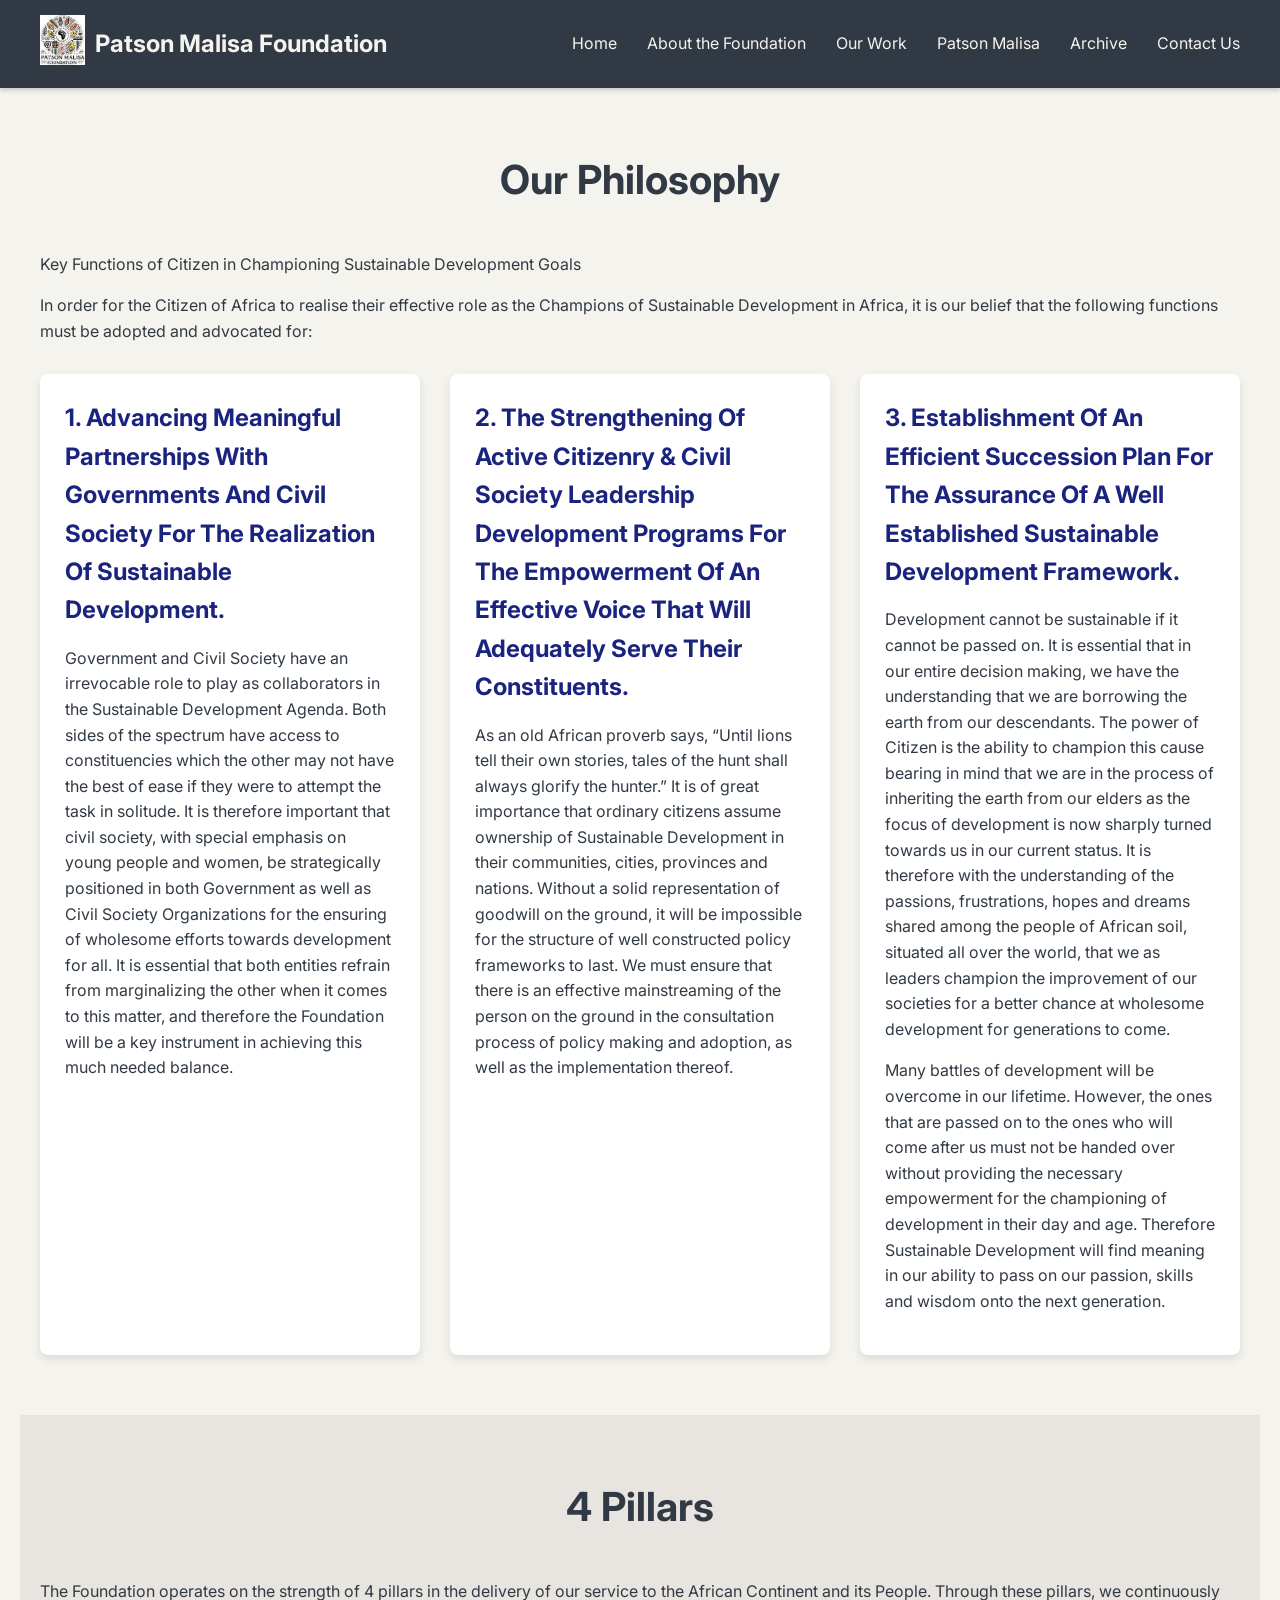
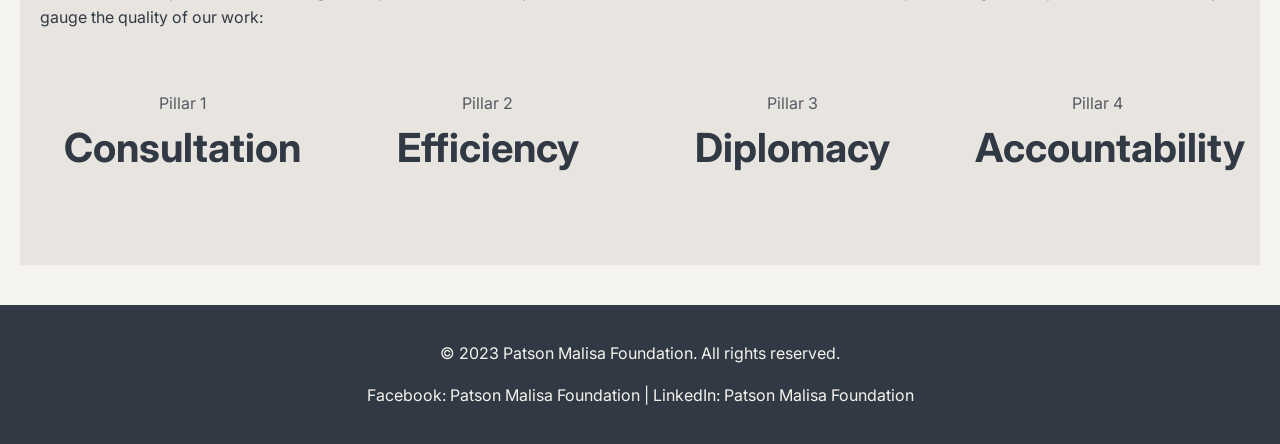
==== about-the-foundation.html @ ebae4bf5 "Add files via upload" ====
<!DOCTYPE html>
<html lang="en">
<head>
    <meta charset="UTF-8">
    <meta name="viewport" content="width=device-width, initial-scale=1.0">
    <title>About the Foundation - Patson Malisa Foundation</title>
    <link rel="stylesheet" href="style.css">
    <link href="https://fonts.googleapis.com/css2?family=Inter:wght@300;400;700&display=swap" rel="stylesheet">
</head>
<body>
    <nav>
        <div class="navbar-container">
            <div class="logo-container">
                <a href="index.html">
                    <img src="20241104_100934.jpg" alt="Patson Malisa Foundation Logo">
                </a>
                <a href="index.html" class="foundation-name">Patson Malisa Foundation</a>
            </div>
            <ul class="nav-links">
                <li><a href="index.html">Home</a></li>
                <li><a href="about-the-foundation.html">About the Foundation</a></li>
                <li><a href="our-work.html">Our Work</a></li>
                <li><a href="patson-malisa-profile.html">Patson Malisa</a></li>
                <li><a href="archive.html">Archive</a></li>
                <li><a href="contact.html">Contact Us</a></li>
            </ul>
        </div>
    </nav>

    <main>
        <section id="philosophy" class="section">
            <h2 class="section-title">Our Philosophy</h2>
            <p>Key Functions of Citizen in Championing Sustainable Development Goals</p>
            <p>In order for the Citizen of Africa to realise their effective role as the Champions of Sustainable Development in Africa, it is our belief that the following functions must be adopted and advocated for:</p>

            <div class="card-grid">
                <div class="card">
                    <h3>1. Advancing meaningful partnerships with Governments and Civil Society for the realization of sustainable development.</h3>
                    <p>Government and Civil Society have an irrevocable role to play as collaborators in the Sustainable Development Agenda. Both sides of the spectrum have access to constituencies which the other may not have the best of ease if they were to attempt the task in solitude. It is therefore important that civil society, with special emphasis on young people and women, be strategically positioned in both Government as well as Civil Society Organizations for the ensuring of wholesome efforts towards development for all. It is essential that both entities refrain from marginalizing the other when it comes to this matter, and therefore the Foundation will be a key instrument in achieving this much needed balance.</p>
                </div>
                <div class="card">
                    <h3>2. The strengthening of Active Citizenry & Civil Society leadership development programs for the empowerment of an effective voice that will adequately serve their constituents.</h3>
                    <p>As an old African proverb says, “Until lions tell their own stories, tales of the hunt shall always glorify the hunter.” It is of great importance that ordinary citizens assume ownership of Sustainable Development in their communities, cities, provinces and nations. Without a solid representation of goodwill on the ground, it will be impossible for the structure of well constructed policy frameworks to last. We must ensure that there is an effective mainstreaming of the person on the ground in the consultation process of policy making and adoption, as well as the implementation thereof.</p>
                </div>
                <div class="card">
                    <h3>3. Establishment of an efficient succession plan for the assurance of a well established Sustainable Development Framework.</h3>
                    <p>Development cannot be sustainable if it cannot be passed on. It is essential that in our entire decision making, we have the understanding that we are borrowing the earth from our descendants. The power of Citizen is the ability to champion this cause bearing in mind that we are in the process of inheriting the earth from our elders as the focus of development is now sharply turned towards us in our current status. It is therefore with the understanding of the passions, frustrations, hopes and dreams shared among the people of African soil, situated all over the world, that we as leaders champion the improvement of our societies for a better chance at wholesome development for generations to come.</p>
                    <p>Many battles of development will be overcome in our lifetime. However, the ones that are passed on to the ones who will come after us must not be handed over without providing the necessary empowerment for the championing of development in their day and age. Therefore Sustainable Development will find meaning in our ability to pass on our passion, skills and wisdom onto the next generation.</p>
                </div>
            </div>
        </section>

        <section id="pillars" class="section">
            <h2 class="section-title">4 Pillars</h2>
            <p>The Foundation operates on the strength of 4 pillars in the delivery of our service to the African Continent and its People. Through these pillars, we continuously gauge the quality of our work:</p>

            <div class="data-grid">
                <div class="data-item">
                    <div class="label">Pillar 1</div>
                    <div class="number">Consultation</div>
                </div>
                <div class="data-item">
                    <div class="label">Pillar 2</div>
                    <div class="number">Efficiency</div>
                </div>
                <div class="data-item">
                    <div class="label">Pillar 3</div>
                    <div class="number">Diplomacy</div>
                </div>
                <div class="data-item">
                    <div class="label">Pillar 4</div>
                    <div class="number">Accountability</div>
                </div>
            </div>
        </section>
    </main>

    <footer>
        <p>&copy; 2023 Patson Malisa Foundation. All rights reserved.</p>
        <p>Facebook: Patson Malisa Foundation | LinkedIn: Patson Malisa Foundation</p>
    </footer>

    <script src="script.js"></script>
</body>
</html>
---- style.css ----
:root {
    --primary-text-color: #313A44; /* Weathered Slate */
    --background-color: #F5F3ED; /* Parchment */
    --accent-color: #E0A800; /* Muted Orange/Gold for CTAs */
    --deep-blue: #1A237E; /* Example Deep Blue/Navy */
    --secondary-background-color: #E8E4DF; /* Slightly darker parchment for zebra striping */
    --logo-color-primary: #313A44; /* Assuming logo has dark elements */
    --logo-color-secondary: #E0A800; /* Assuming logo has accent elements */
}

body {
    font-family: 'Inter', sans-serif;
    margin: 0;
    padding: 0;
    box-sizing: border-box;
    background-color: var(--background-color);
    color: var(--primary-text-color);
    line-height: 1.6;
}

/* Navigation Bar */
nav {
    background-color: var(--primary-text-color);
    padding: 15px 0;
    position: sticky;
    top: 0;
    z-index: 1000;
    box-shadow: 0 2px 5px rgba(0,0,0,0.2);
}

.navbar-container {
    max-width: 1200px;
    margin: 0 auto;
    display: flex;
    justify-content: space-between;
    align-items: center;
    padding: 0 20px;
}

.logo-container {
    display: flex;
    align-items: center;
}

.logo-container img {
    height: 50px; /* Adjust logo size as needed */
    margin-right: 10px;
}

.logo-container .foundation-name {
    color: var(--background-color);
    font-size: 1.5em;
    font-weight: 700;
    text-decoration: none;
}

.nav-links {
    list-style: none;
    margin: 0;
    padding: 0;
    display: flex;
}

.nav-links li {
    margin-left: 30px;
}

.nav-links a {
    color: var(--background-color);
    text-decoration: none;
    font-weight: 400;
    transition: color 0.3s ease;
}

.nav-links a:hover {
    color: var(--accent-color);
}

/* Hero Section */
.hero {
    width: 100%;
    height: 60vh; /* Full-width header, adjust height as needed */
    background: url('20241104_100934.jpg') no-repeat center center/cover; /* Using the provided logo image as hero background for now, will replace with a proper hero image later */
    display: flex;
    align-items: center;
    justify-content: center;
    text-align: center;
    color: white; /* Text color over hero image */
    position: relative;
}

.hero::before {
    content: '';
    position: absolute;
    top: 0;
    left: 0;
    right: 0;
    bottom: 0;
    background: rgba(0, 0, 0, 0.5); /* Overlay for readability */
}

.hero-content {
    position: relative;
    z-index: 1;
    max-width: 800px;
    padding: 20px;
}

.hero-content h1 {
    font-size: 3em;
    font-weight: 700;
    margin-bottom: 15px;
    text-transform: capitalize; /* Sentence case */
    color: white; /* Ensure hero text is white */
}

.hero-content p {
    font-size: 1.2em;
    margin-bottom: 30px;
    color: white; /* Ensure hero text is white */
}

.cta-button {
    background-color: var(--accent-color);
    color: white;
    padding: 12px 25px;
    border: none;
    border-radius: 5px;
    font-size: 1em;
    cursor: pointer;
    transition: background-color 0.3s ease;
}

.cta-button:hover {
    background-color: #c09000; /* Slightly darker accent on hover */
}

/* General Typography */
h1, h2, h3, h4, h5, h6 {
    font-weight: 700;
    color: var(--primary-text-color);
    text-transform: capitalize; /* Sentence case for headers */
    margin-top: 0;
    margin-bottom: 15px;
}

p {
    margin-bottom: 1em;
}

/* Section Styling (Zebra Striping) */
.section {
    padding: 60px 20px;
    max-width: 1200px;
    margin: 0 auto;
}

.section:nth-of-type(even) {
    background-color: var(--secondary-background-color);
}

.section-title {
    text-align: center;
    font-size: 2.5em;
    margin-bottom: 40px;
}

/* Card-Based Design */
.card-grid {
    display: grid;
    grid-template-columns: repeat(auto-fit, minmax(300px, 1fr));
    gap: 30px;
    margin-top: 30px;
}

.card {
    background-color: white;
    padding: 25px;
    border-radius: 8px;
    box-shadow: 0 4px 10px rgba(0,0,0,0.1);
    transition: transform 0.3s ease;
}

.card:hover {
    transform: translateY(-5px);
}

.card h3 {
    color: var(--deep-blue);
    font-size: 1.5em;
    margin-bottom: 15px;
}

/* Data Grid */
.data-grid {
    display: grid;
    grid-template-columns: repeat(auto-fit, minmax(200px, 1fr));
    gap: 20px;
    margin-top: 40px;
    text-align: center;
}

.data-item {
    background-color: transparent;
    color: var(--primary-text-color);
    padding: 20px;
    border-radius: 8px;
}

.data-item .number {
    font-size: 2.5em;
    font-weight: 700;
    margin-bottom: 5px;
}

.data-item .label {
    font-size: 1em;
    opacity: 0.8;
}

/* Profile Picture */
.profile-picture {
    width: 200px;
    height: 200px;
    border-radius: 50%;
    object-fit: cover;
    margin: 0 auto 30px auto;
    display: block;
    border: 5px solid var(--accent-color);
    box-shadow: 0 0 15px rgba(0,0,0,0.2);
}

/* Carousel Styles */
.carousel-container {
    position: relative;
    max-width: 800px;
    margin: 40px auto;
    overflow: hidden;
    border-radius: 8px;
    box-shadow: 0 4px 10px rgba(0,0,0,0.1);
    background-color: #000; /* Added for visual contrast when object-fit: contain leaves empty space */
}

.carousel-slide {
    display: flex;
    transition: transform 0.5s ease-in-out;
}

.carousel-slide img {
    width: 100%;
    display: block;
    flex-shrink: 0;
    height: 450px; /* Fixed height for consistency */
    object-fit: contain; /* Changed from cover to contain */
}

.carousel-prev, .carousel-next {
    position: absolute;
    top: 50%;
    transform: translateY(-50%);
    background-color: rgba(0, 0, 0, 0.5);
    color: white;
    border: none;
    padding: 10px 15px;
    cursor: pointer;
    font-size: 1.5em;
    z-index: 10;
    border-radius: 5px;
}

.carousel-prev {
    left: 10px;
}

.carousel-next {
    right: 10px;
}

/* Video Grid Styles */
.video-grid {
    display: grid;
    grid-template-columns: repeat(auto-fit, minmax(300px, 1fr));
    gap: 30px;
    margin-top: 40px;
}

.video-item {
    text-align: center;
}

.video-item h4 {
    font-size: 1.2em;
    margin-bottom: 15px;
    color: var(--primary-text-color);
}

.video-item iframe {
    width: 100%;
    height: 200px; /* Adjust as needed */
    border-radius: 8px;
}


/* Mobile-First Adaptability */
@media (max-width: 768px) {
    .hero {
        height: 50vh;
    }

    .hero-content h1 {
        font-size: 2.2em;
    }

    .hero-content p {
        font-size: 1em;
    }

    .navbar-container {
        flex-direction: column;
        align-items: flex-start;
    }

    .nav-links {
        flex-direction: column;
        width: 100%;
        margin-top: 15px;
    }

    .nav-links li {
        margin: 5px 0;
    }

    .section {
        padding: 40px 15px;
    }

    .section-title {
        font-size: 2em;
    }

    .carousel-slide img {
        height: 250px; /* Adjust for smaller screens */
    }

    .video-item iframe {
        height: 180px;
    }
}

footer {
    background-color: var(--primary-text-color);
    color: var(--background-color);
    text-align: center;
    padding: 20px;
    margin-top: 40px;
}
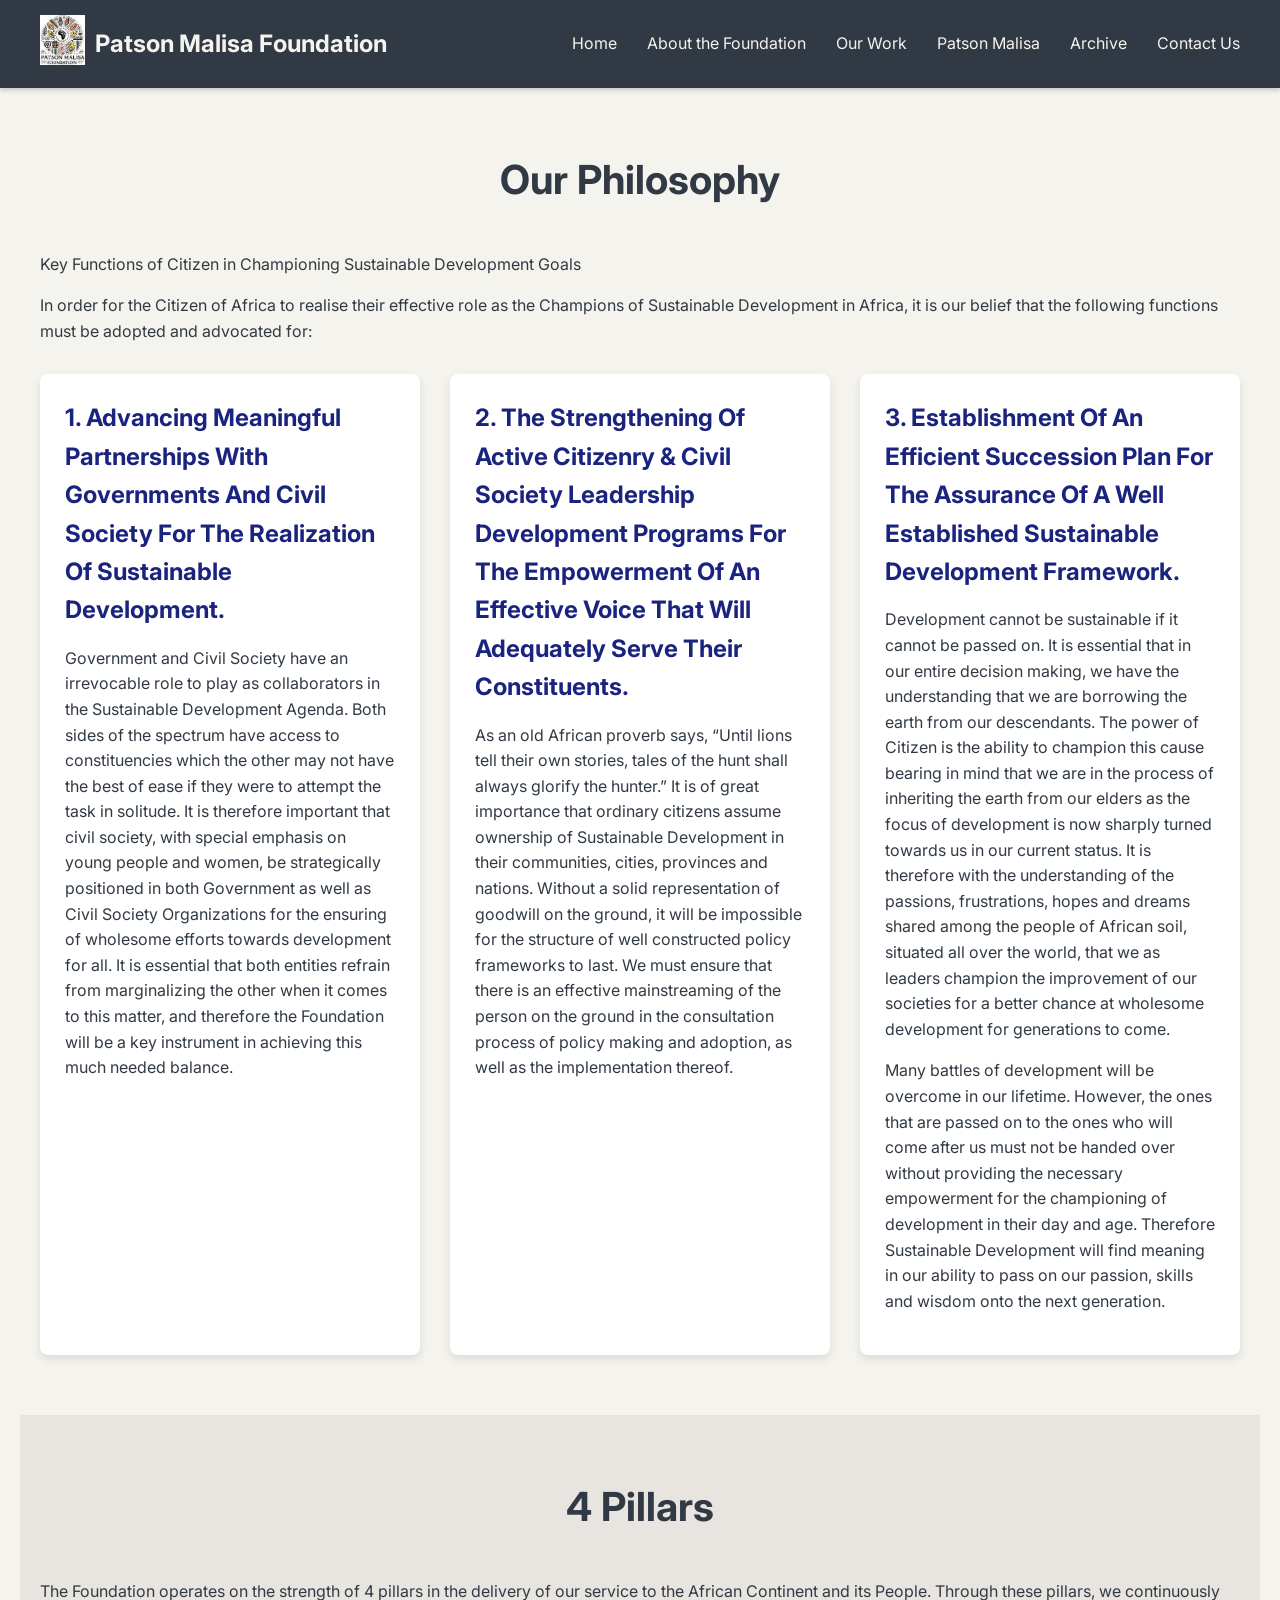
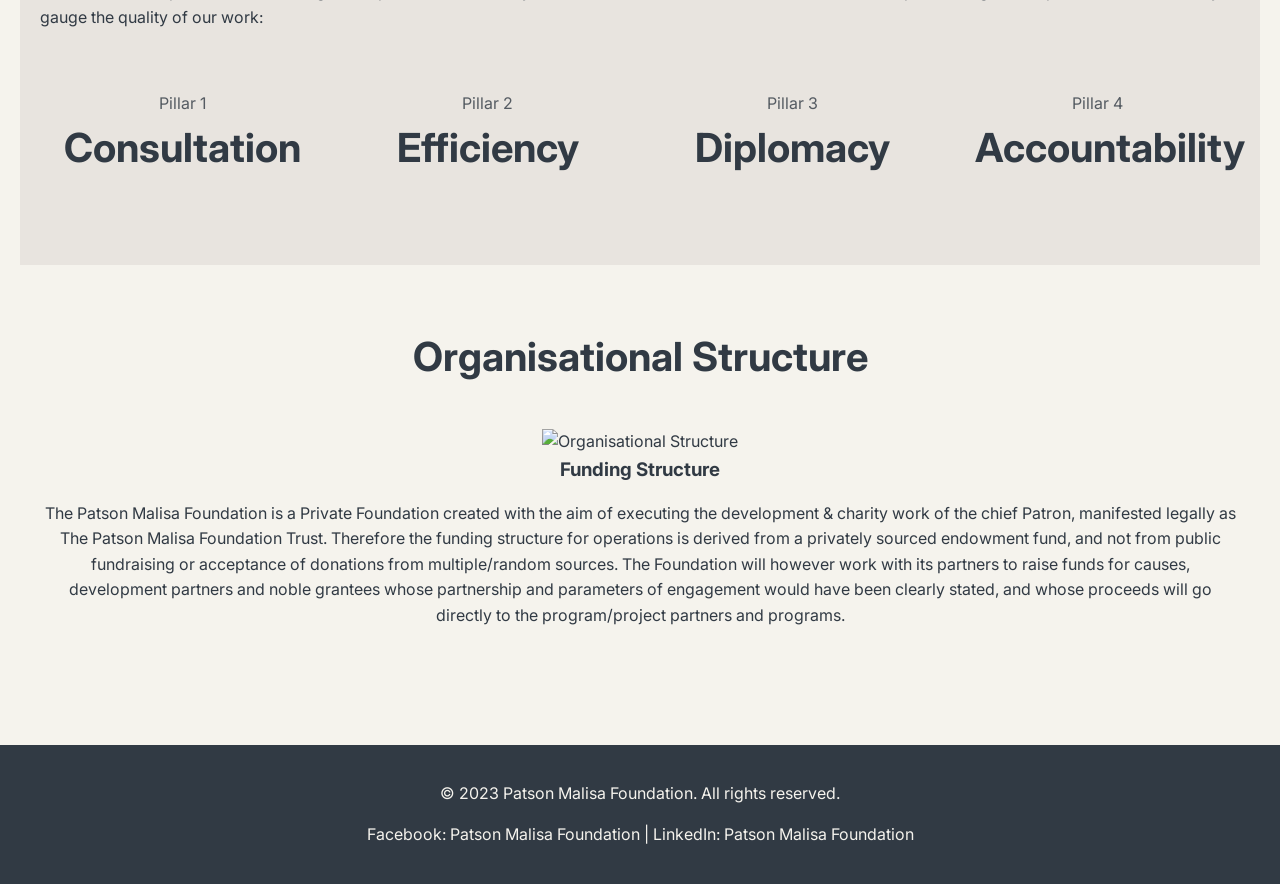
==== commit 52ed4697: "Add files via upload" ====
--- a/about-the-foundation.html
+++ b/about-the-foundation.html
@@ -73,6 +73,13 @@
                 </div>
             </div>
         </section>
+
+        <section id="org-structure" class="section center-content">
+            <h2 class="section-title">Organisational Structure</h2>
+            <img src="img.png" alt="Organisational Structure">
+            <h3>Funding Structure</h3>
+            <p>The Patson Malisa Foundation is a Private Foundation created with the aim of executing the development & charity work of the chief Patron, manifested legally as The Patson Malisa Foundation Trust. Therefore the funding structure for operations is derived from a privately sourced endowment fund, and not from public fundraising or acceptance of donations from multiple/random sources. The Foundation will however work with its partners to raise funds for causes, development partners and noble grantees whose partnership and parameters of engagement would have been clearly stated, and whose proceeds will go directly to the program/project partners and programs.</p>
+        </section>
     </main>
 
     <footer>
--- a/style.css
+++ b/style.css
@@ -163,6 +163,11 @@
     text-align: center;
     font-size: 2.5em;
     margin-bottom: 40px;
+}
+
+/* Center Content Class */
+.center-content {
+    text-align: center;
 }
 
 /* Card-Based Design */
@@ -247,11 +252,12 @@
 }
 
 .carousel-slide img {
+    min-width: 100%; /* Ensures each image takes up the full width of the container */
+    flex-shrink: 0; /* Prevents images from shrinking to fit the container */
     width: 100%;
     display: block;
-    flex-shrink: 0;
     height: 450px; /* Fixed height for consistency */
-    object-fit: contain; /* Changed from cover to contain */
+    object-fit: contain; /* Ensures the entire image is visible */
 }
 
 .carousel-prev, .carousel-next {
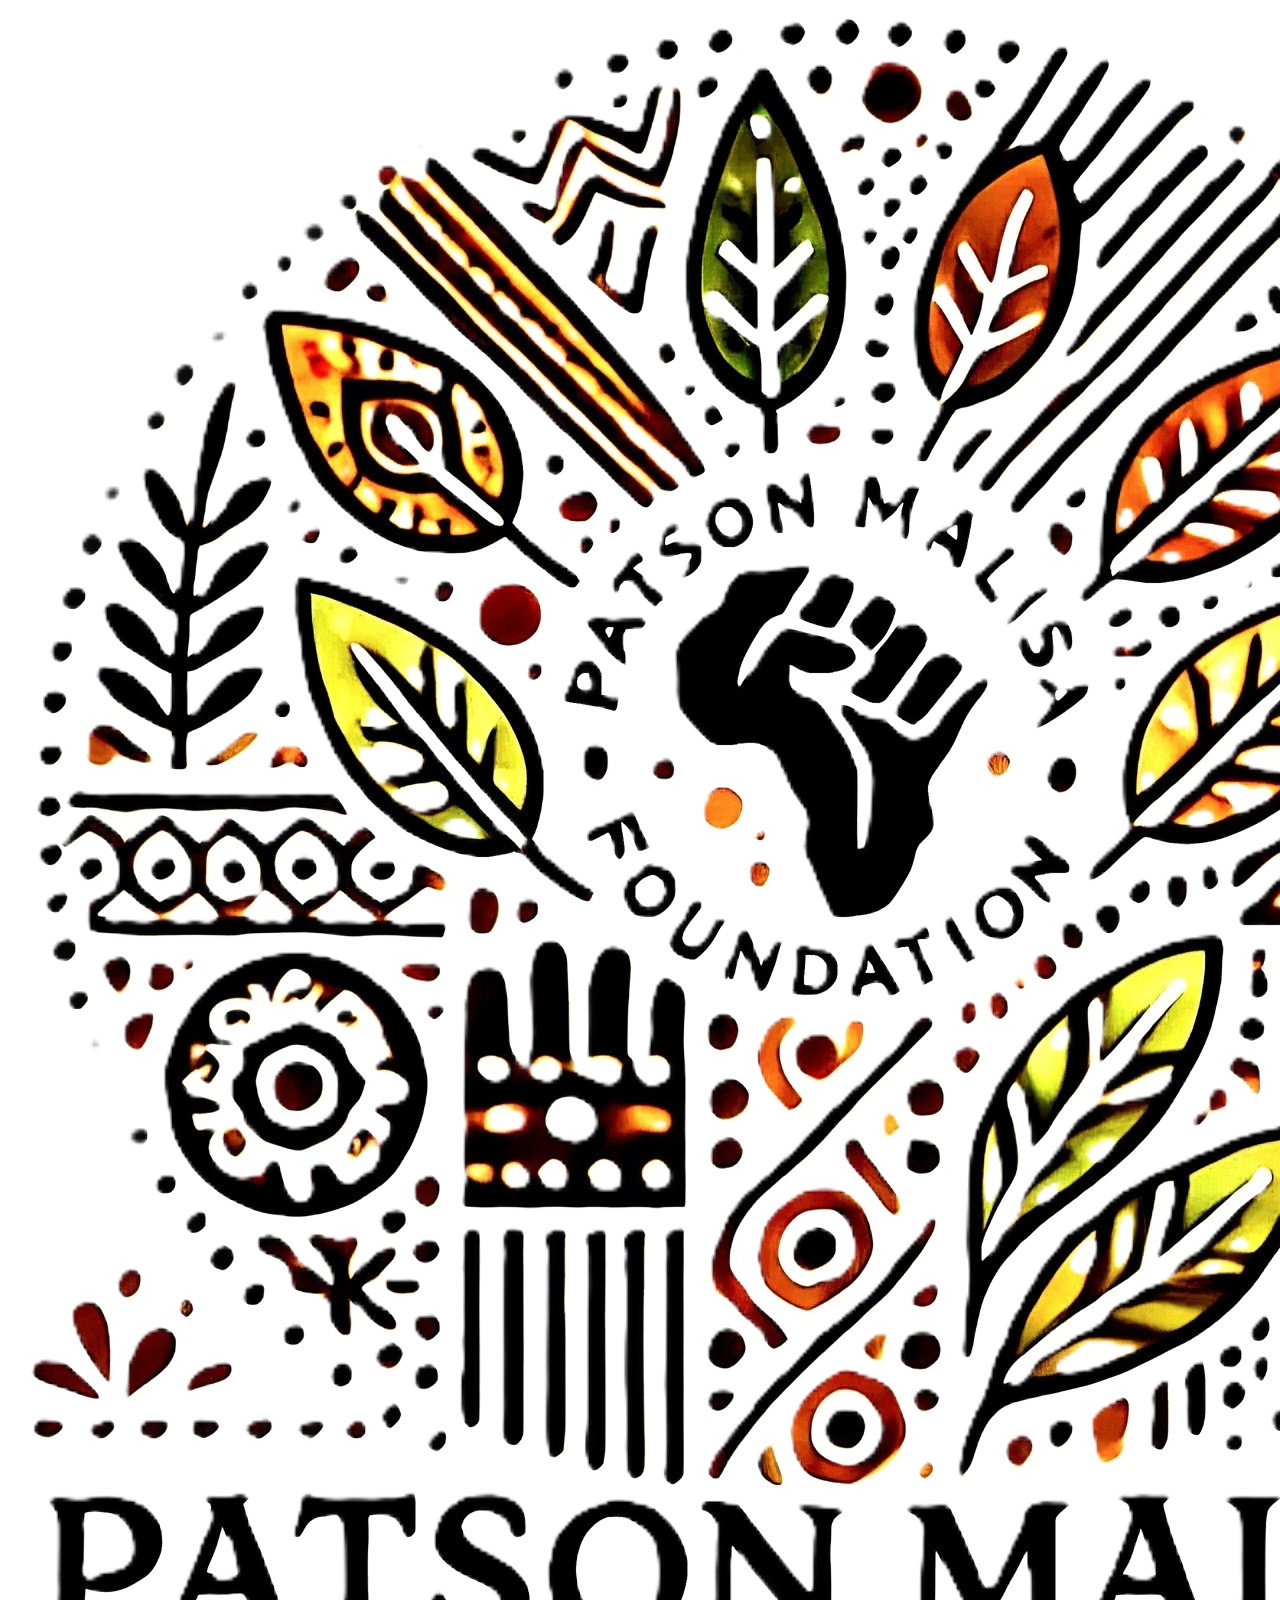
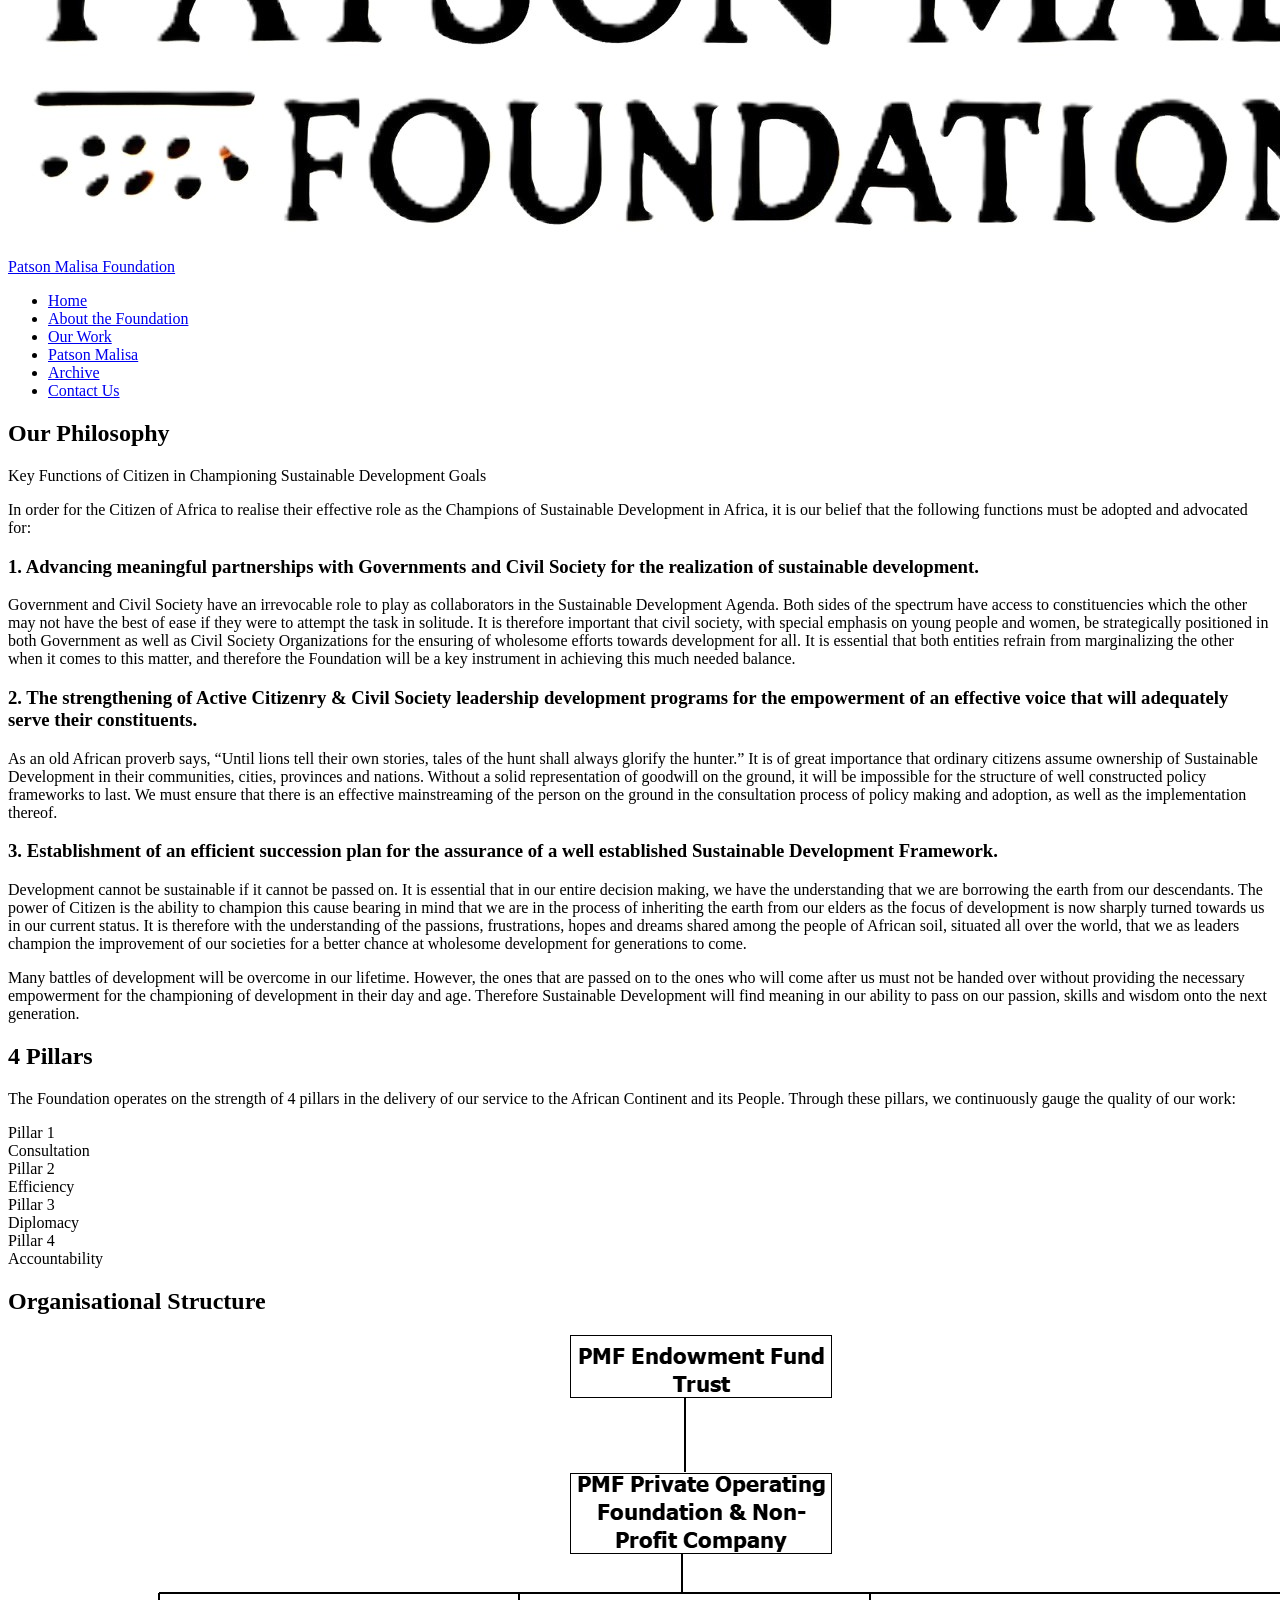
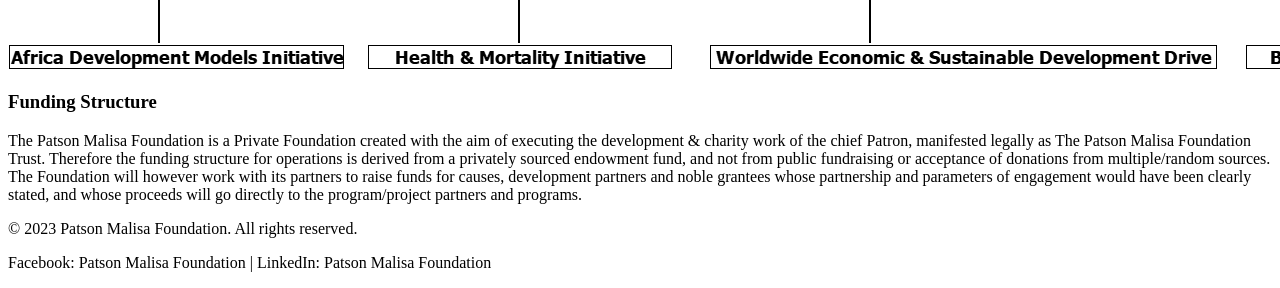
==== commit 6005cb46: "Add files via upload" ====
--- a/about-the-foundation.html
+++ b/about-the-foundation.html
@@ -76,7 +76,7 @@
 
         <section id="org-structure" class="section center-content">
             <h2 class="section-title">Organisational Structure</h2>
-            <img src="img.png" alt="Organisational Structure">
+            <img src="img.png" alt="Organisational Structure" class="centered-image">
             <h3>Funding Structure</h3>
             <p>The Patson Malisa Foundation is a Private Foundation created with the aim of executing the development & charity work of the chief Patron, manifested legally as The Patson Malisa Foundation Trust. Therefore the funding structure for operations is derived from a privately sourced endowment fund, and not from public fundraising or acceptance of donations from multiple/random sources. The Foundation will however work with its partners to raise funds for causes, development partners and noble grantees whose partnership and parameters of engagement would have been clearly stated, and whose proceeds will go directly to the program/project partners and programs.</p>
         </section>
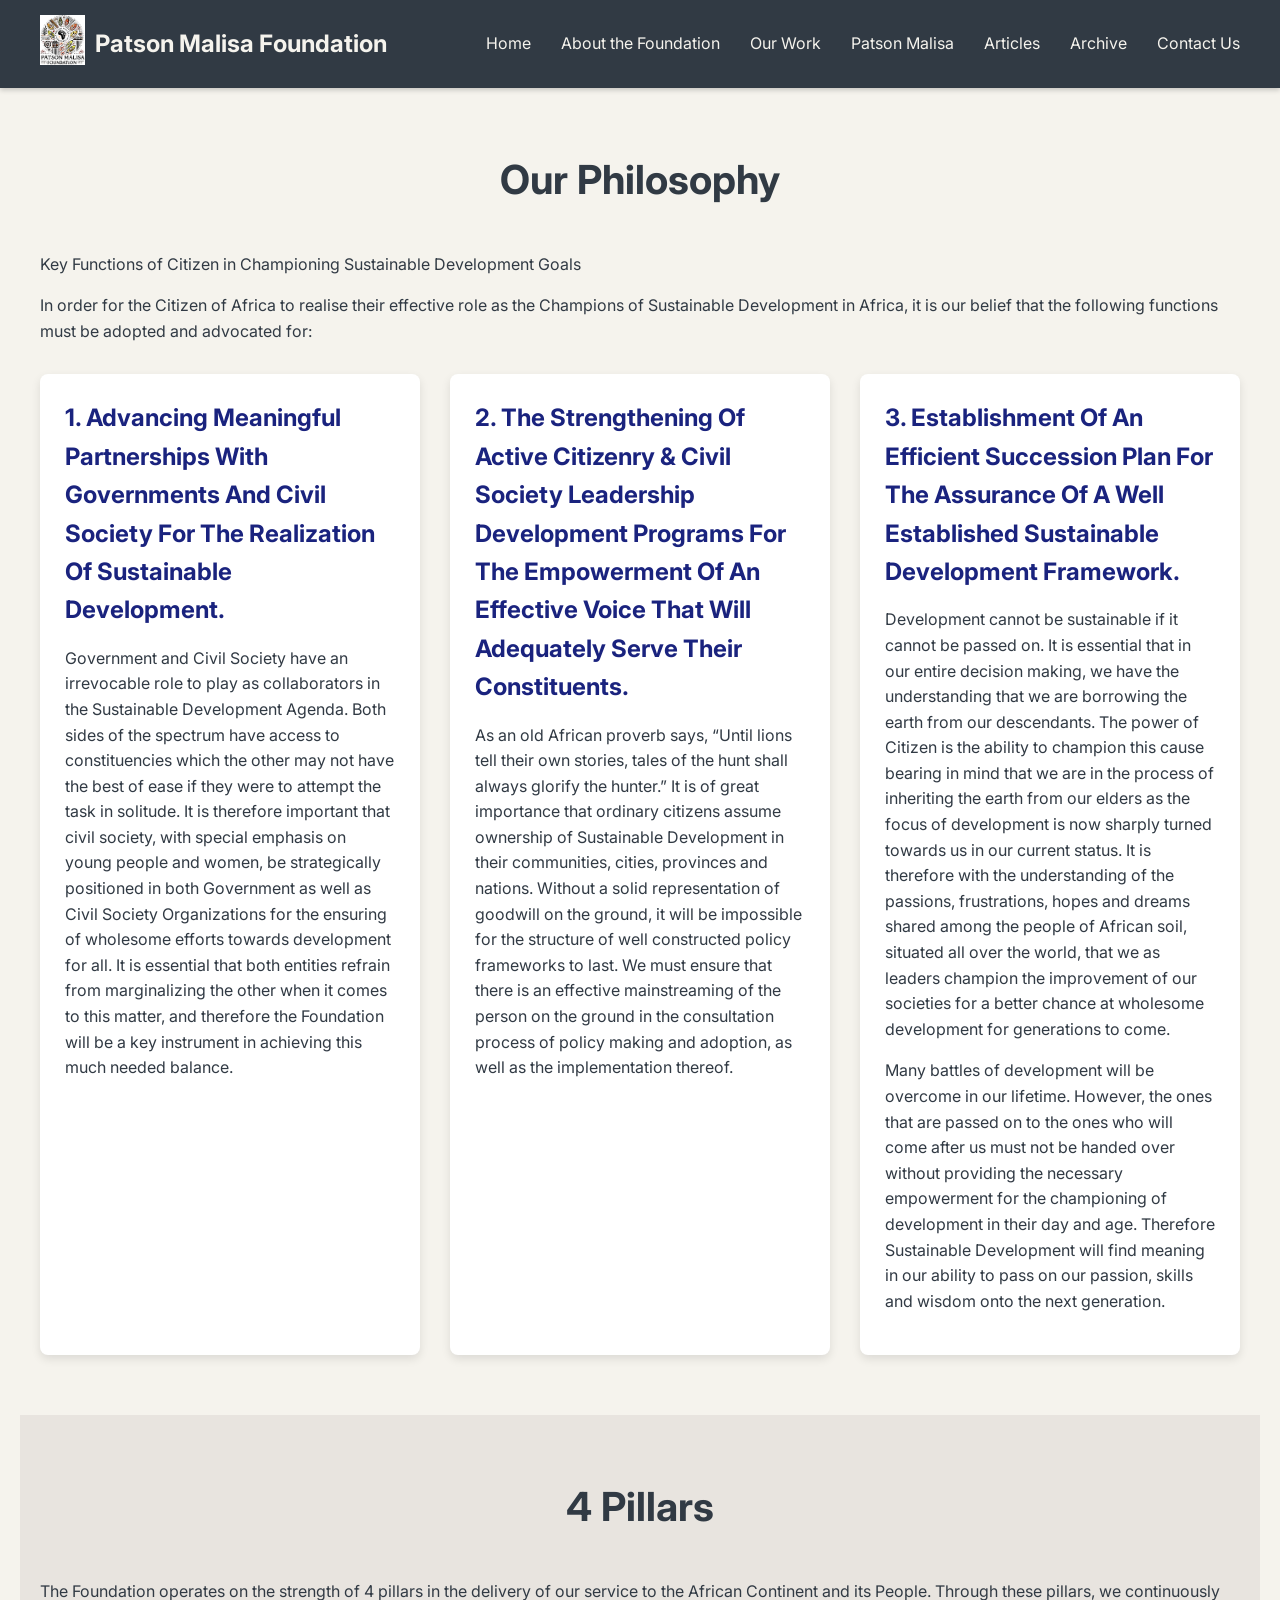
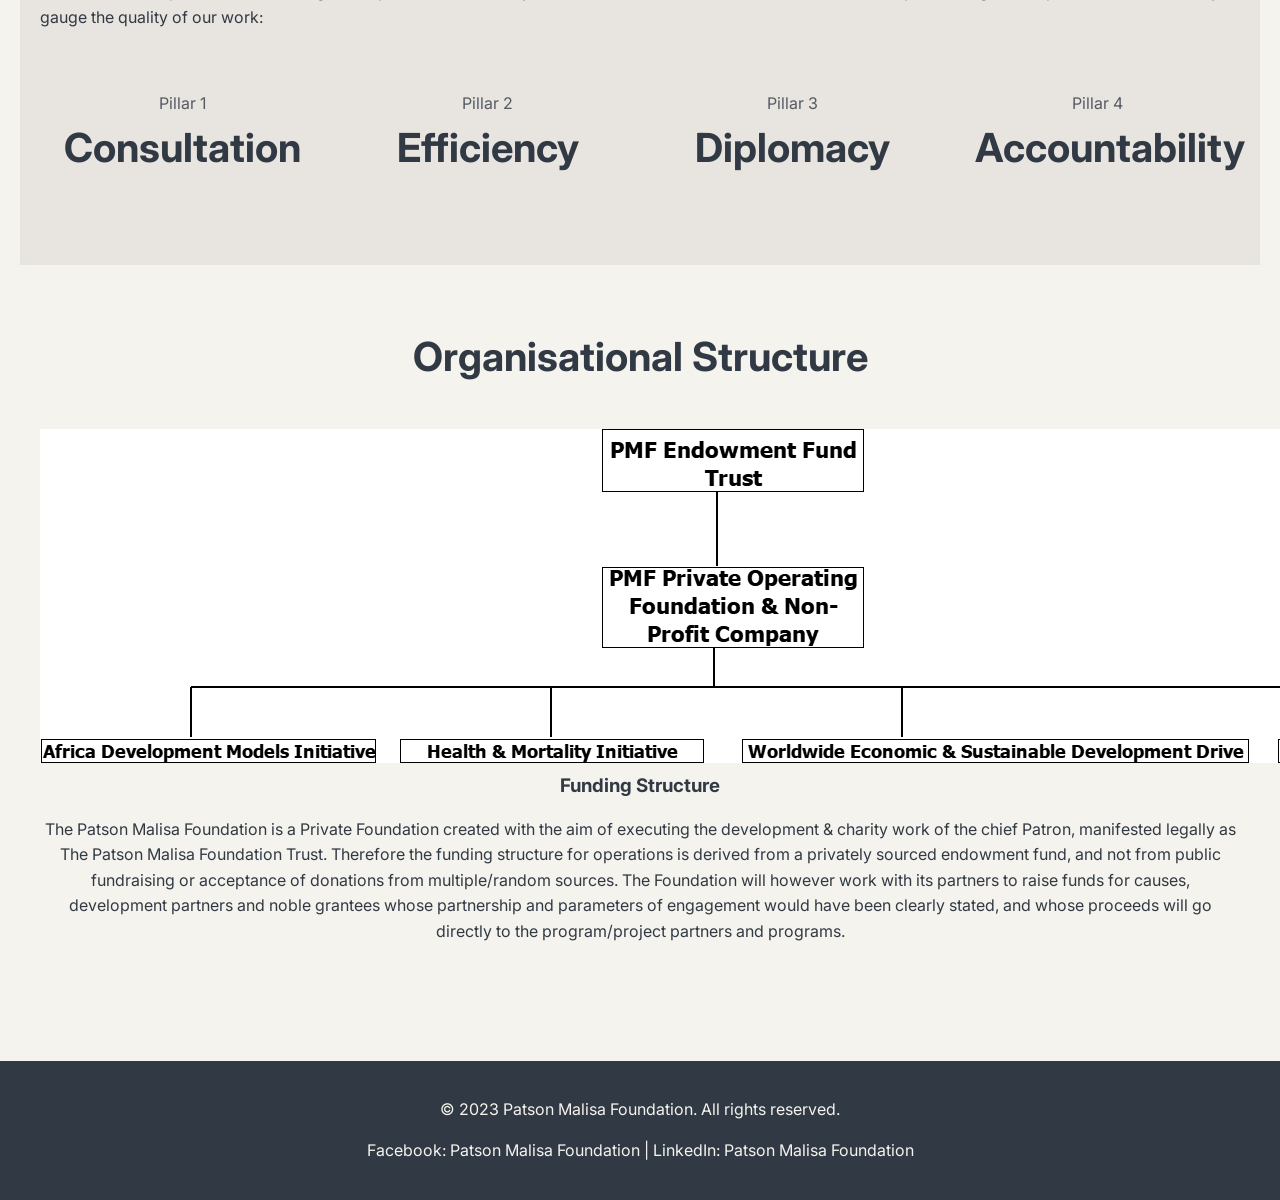
==== commit 091ec9a5: "Add files via upload" ====
--- a/about-the-foundation.html
+++ b/about-the-foundation.html
@@ -21,6 +21,7 @@
                 <li><a href="about-the-foundation.html">About the Foundation</a></li>
                 <li><a href="our-work.html">Our Work</a></li>
                 <li><a href="patson-malisa-profile.html">Patson Malisa</a></li>
+                <li><a href="articles.html">Articles</a></li>
                 <li><a href="archive.html">Archive</a></li>
                 <li><a href="contact.html">Contact Us</a></li>
             </ul>
@@ -76,7 +77,7 @@
 
         <section id="org-structure" class="section center-content">
             <h2 class="section-title">Organisational Structure</h2>
-            <img src="img.png" alt="Organisational Structure" class="centered-image">
+            <img src="img.png" alt="Organisational Structure">
             <h3>Funding Structure</h3>
             <p>The Patson Malisa Foundation is a Private Foundation created with the aim of executing the development & charity work of the chief Patron, manifested legally as The Patson Malisa Foundation Trust. Therefore the funding structure for operations is derived from a privately sourced endowment fund, and not from public fundraising or acceptance of donations from multiple/random sources. The Foundation will however work with its partners to raise funds for causes, development partners and noble grantees whose partnership and parameters of engagement would have been clearly stated, and whose proceeds will go directly to the program/project partners and programs.</p>
         </section>
--- a/style.css
+++ b/style.css
@@ -0,0 +1,362 @@
+:root {
+    --primary-text-color: #313A44; /* Weathered Slate */
+    --background-color: #F5F3ED; /* Parchment */
+    --accent-color: #E0A800; /* Muted Orange/Gold for CTAs */
+    --deep-blue: #1A237E; /* Example Deep Blue/Navy */
+    --secondary-background-color: #E8E4DF; /* Slightly darker parchment for zebra striping */
+    --logo-color-primary: #313A44; /* Assuming logo has dark elements */
+    --logo-color-secondary: #E0A800; /* Assuming logo has accent elements */
+}
+
+body {
+    font-family: 'Inter', sans-serif;
+    margin: 0;
+    padding: 0;
+    box-sizing: border-box;
+    background-color: var(--background-color);
+    color: var(--primary-text-color);
+    line-height: 1.6;
+}
+
+/* Navigation Bar */
+nav {
+    background-color: var(--primary-text-color);
+    padding: 15px 0;
+    position: sticky;
+    top: 0;
+    z-index: 1000;
+    box-shadow: 0 2px 5px rgba(0,0,0,0.2);
+}
+
+.navbar-container {
+    max-width: 1200px;
+    margin: 0 auto;
+    display: flex;
+    justify-content: space-between;
+    align-items: center;
+    padding: 0 20px;
+}
+
+.logo-container {
+    display: flex;
+    align-items: center;
+}
+
+.logo-container img {
+    height: 50px; /* Adjust logo size as needed */
+    margin-right: 10px;
+}
+
+.logo-container .foundation-name {
+    color: var(--background-color);
+    font-size: 1.5em;
+    font-weight: 700;
+    text-decoration: none;
+}
+
+.nav-links {
+    list-style: none;
+    margin: 0;
+    padding: 0;
+    display: flex;
+}
+
+.nav-links li {
+    margin-left: 30px;
+}
+
+.nav-links a {
+    color: var(--background-color);
+    text-decoration: none;
+    font-weight: 400;
+    transition: color 0.3s ease;
+}
+
+.nav-links a:hover {
+    color: var(--accent-color);
+}
+
+/* Hero Section */
+.hero {
+    width: 100%;
+    height: 60vh; /* Full-width header, adjust height as needed */
+    background: url('20241104_100934.jpg') no-repeat center center/cover; /* Using the provided logo image as hero background for now, will replace with a proper hero image later */
+    display: flex;
+    align-items: center;
+    justify-content: center;
+    text-align: center;
+    color: white; /* Text color over hero image */
+    position: relative;
+}
+
+.hero::before {
+    content: '';
+    position: absolute;
+    top: 0;
+    left: 0;
+    right: 0;
+    bottom: 0;
+    background: rgba(0, 0, 0, 0.5); /* Overlay for readability */
+}
+
+.hero-content {
+    position: relative;
+    z-index: 1;
+    max-width: 800px;
+    padding: 20px;
+}
+
+.hero-content h1 {
+    font-size: 3em;
+    font-weight: 700;
+    margin-bottom: 15px;
+    text-transform: capitalize; /* Sentence case */
+    color: white; /* Ensure hero text is white */
+}
+
+.hero-content p {
+    font-size: 1.2em;
+    margin-bottom: 30px;
+    color: white; /* Ensure hero text is white */
+}
+
+.cta-button {
+    background-color: var(--accent-color);
+    color: white;
+    padding: 12px 25px;
+    border: none;
+    border-radius: 5px;
+    font-size: 1em;
+    cursor: pointer;
+    transition: background-color 0.3s ease;
+}
+
+.cta-button:hover {
+    background-color: #c09000; /* Slightly darker accent on hover */
+}
+
+/* General Typography */
+h1, h2, h3, h4, h5, h6 {
+    font-weight: 700;
+    color: var(--primary-text-color);
+    text-transform: capitalize; /* Sentence case for headers */
+    margin-top: 0;
+    margin-bottom: 15px;
+}
+
+p {
+    margin-bottom: 1em;
+}
+
+/* Section Styling (Zebra Striping) */
+.section {
+    padding: 60px 20px;
+    max-width: 1200px;
+    margin: 0 auto;
+}
+
+.section:nth-of-type(even) {
+    background-color: var(--secondary-background-color);
+}
+
+.section-title {
+    text-align: center;
+    font-size: 2.5em;
+    margin-bottom: 40px;
+}
+
+/* Center Content Class */
+.center-content {
+    text-align: center;
+}
+
+/* Card-Based Design */
+.card-grid {
+    display: grid;
+    grid-template-columns: repeat(auto-fit, minmax(300px, 1fr));
+    gap: 30px;
+    margin-top: 30px;
+}
+
+.card {
+    background-color: white;
+    padding: 25px;
+    border-radius: 8px;
+    box-shadow: 0 4px 10px rgba(0,0,0,0.1);
+    transition: transform 0.3s ease;
+}
+
+.card:hover {
+    transform: translateY(-5px);
+}
+
+.card h3 {
+    color: var(--deep-blue);
+    font-size: 1.5em;
+    margin-bottom: 15px;
+}
+
+/* Data Grid */
+.data-grid {
+    display: grid;
+    grid-template-columns: repeat(auto-fit, minmax(200px, 1fr));
+    gap: 20px;
+    margin-top: 40px;
+    text-align: center;
+}
+
+.data-item {
+    background-color: transparent;
+    color: var(--primary-text-color);
+    padding: 20px;
+    border-radius: 8px;
+}
+
+.data-item .number {
+    font-size: 2.5em;
+    font-weight: 700;
+    margin-bottom: 5px;
+}
+
+.data-item .label {
+    font-size: 1em;
+    opacity: 0.8;
+}
+
+/* Profile Picture */
+.profile-picture {
+    width: 200px;
+    height: 200px;
+    border-radius: 50%;
+    object-fit: cover;
+    margin: 0 auto 30px auto;
+    display: block;
+    border: 5px solid var(--accent-color);
+    box-shadow: 0 0 15px rgba(0,0,0,0.2);
+}
+
+/* Carousel Styles */
+.carousel-container {
+    position: relative;
+    max-width: 800px;
+    margin: 40px auto;
+    overflow: hidden;
+    border-radius: 8px;
+    box-shadow: 0 4px 10px rgba(0,0,0,0.1);
+    background-color: #000; /* Added for visual contrast when object-fit: contain leaves empty space */
+}
+
+.carousel-slide {
+    display: flex;
+    transition: transform 0.5s ease-in-out;
+}
+
+.carousel-slide img {
+    min-width: 100%; /* Ensures each image takes up the full width of the container */
+    flex-shrink: 0; /* Prevents images from shrinking to fit the container */
+    width: 100%;
+    display: block;
+    height: 450px; /* Fixed height for consistency */
+    object-fit: contain; /* Ensures the entire image is visible */
+}
+
+.carousel-prev, .carousel-next {
+    position: absolute;
+    top: 50%;
+    transform: translateY(-50%);
+    background-color: rgba(0, 0, 0, 0.5);
+    color: white;
+    border: none;
+    padding: 10px 15px;
+    cursor: pointer;
+    font-size: 1.5em;
+    z-index: 10;
+    border-radius: 5px;
+}
+
+.carousel-prev {
+    left: 10px;
+}
+
+.carousel-next {
+    right: 10px;
+}
+
+/* Video Grid Styles */
+.video-grid {
+    display: grid;
+    grid-template-columns: repeat(auto-fit, minmax(300px, 1fr));
+    gap: 30px;
+    margin-top: 40px;
+}
+
+.video-item {
+    text-align: center;
+}
+
+.video-item h4 {
+    font-size: 1.2em;
+    margin-bottom: 15px;
+    color: var(--primary-text-color);
+}
+
+.video-item iframe {
+    width: 100%;
+    height: 200px; /* Adjust as needed */
+    border-radius: 8px;
+}
+
+
+/* Mobile-First Adaptability */
+@media (max-width: 768px) {
+    .hero {
+        height: 50vh;
+    }
+
+    .hero-content h1 {
+        font-size: 2.2em;
+    }
+
+    .hero-content p {
+        font-size: 1em;
+    }
+
+    .navbar-container {
+        flex-direction: column;
+        align-items: flex-start;
+    }
+
+    .nav-links {
+        flex-direction: column;
+        width: 100%;
+        margin-top: 15px;
+    }
+
+    .nav-links li {
+        margin: 5px 0;
+    }
+
+    .section {
+        padding: 40px 15px;
+    }
+
+    .section-title {
+        font-size: 2em;
+    }
+
+    .carousel-slide img {
+        height: 250px; /* Adjust for smaller screens */
+    }
+
+    .video-item iframe {
+        height: 180px;
+    }
+}
+
+footer {
+    background-color: var(--primary-text-color);
+    color: var(--background-color);
+    text-align: center;
+    padding: 20px;
+    margin-top: 40px;
+}
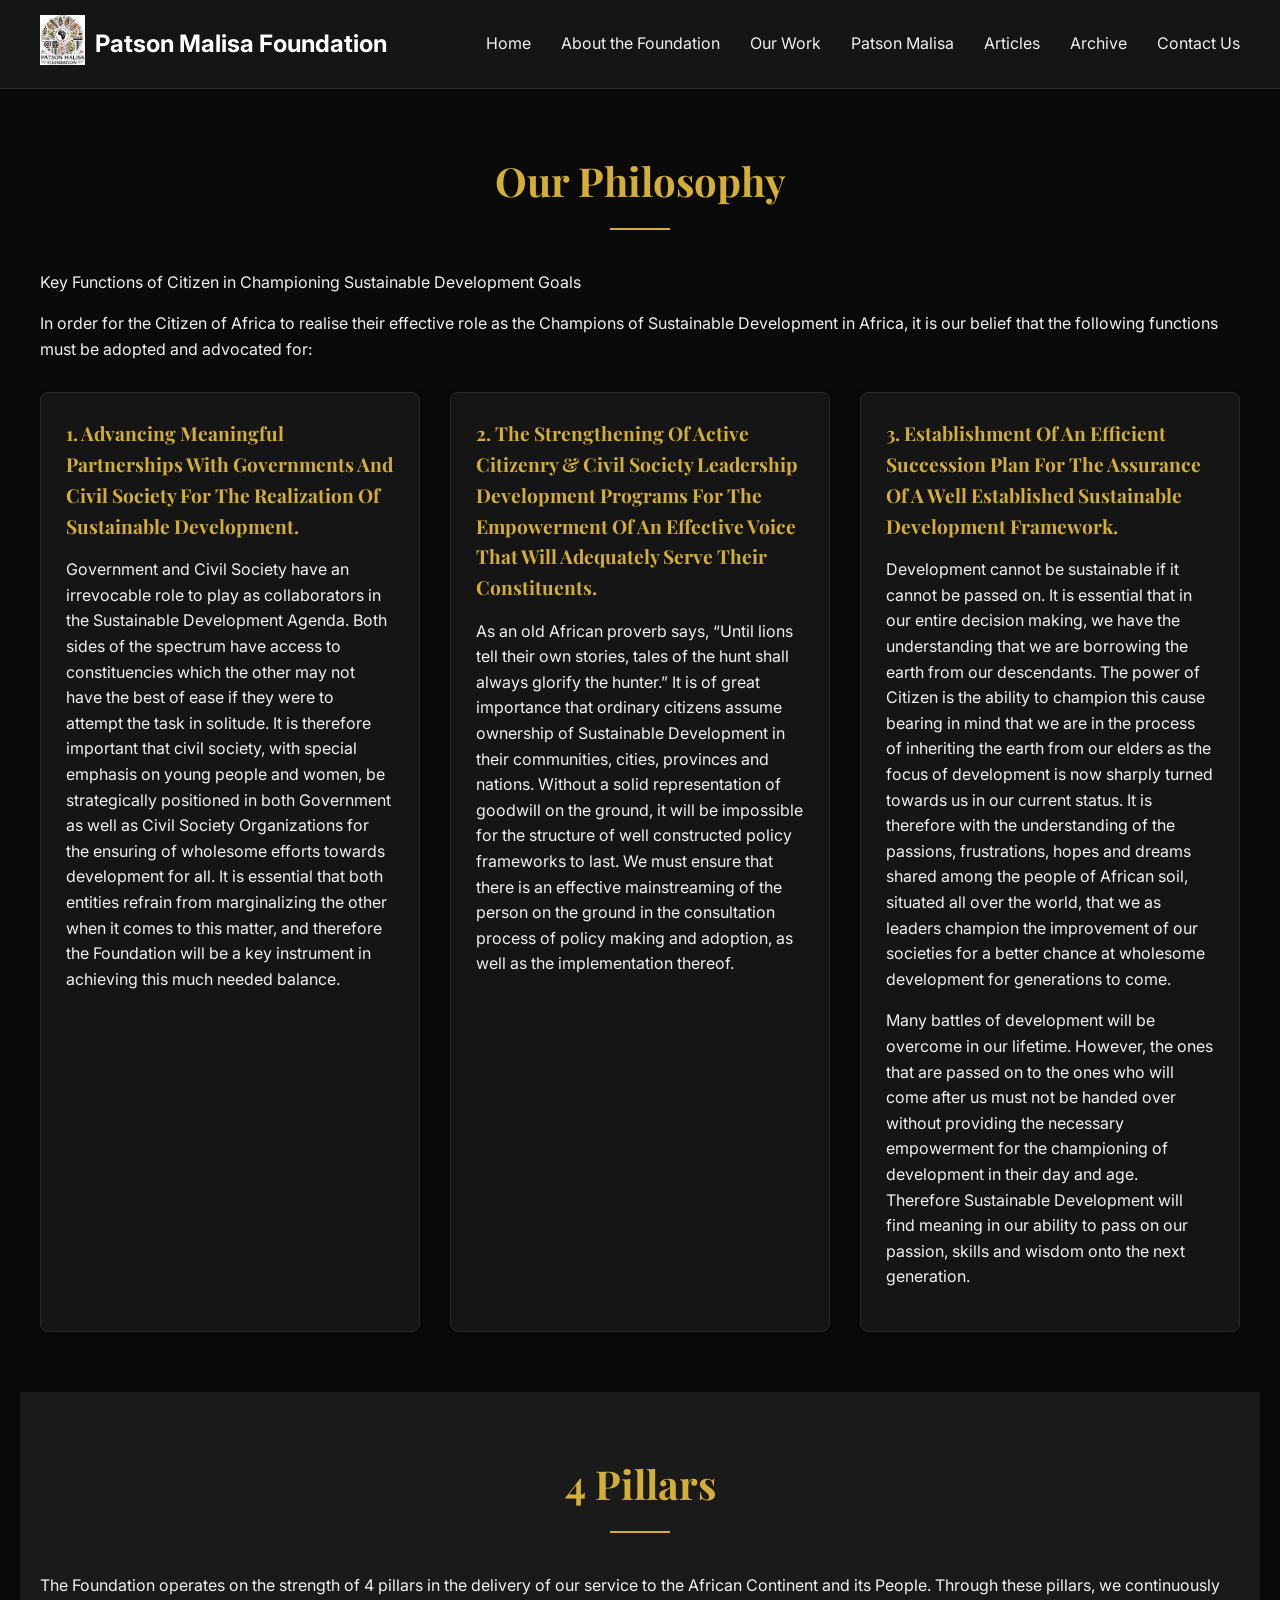
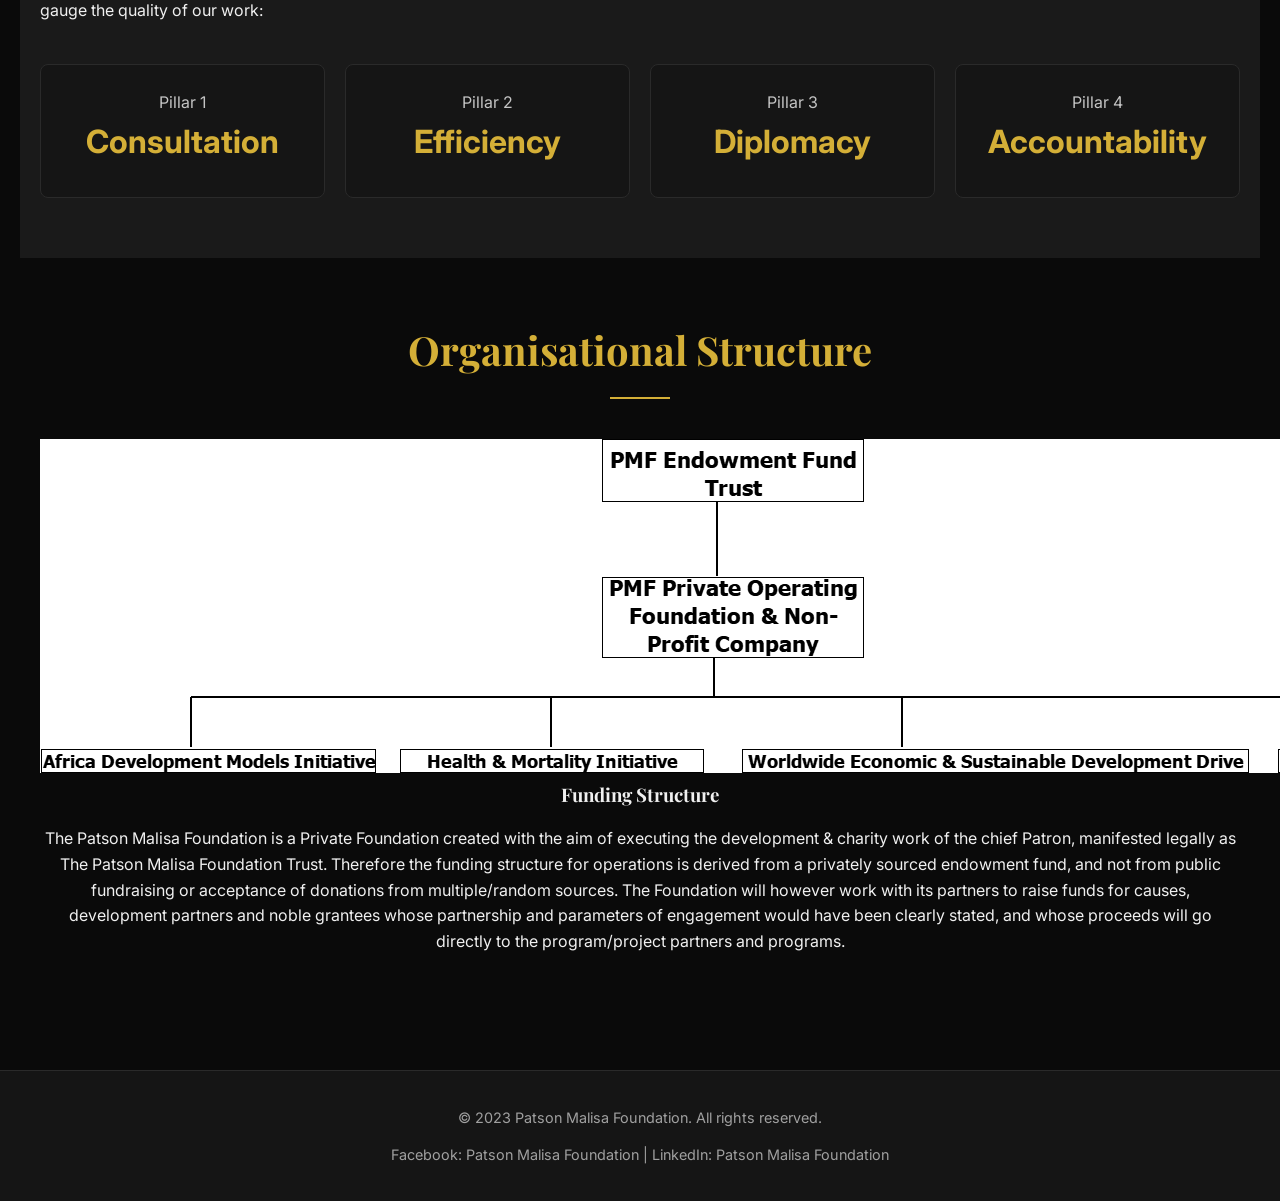
==== commit 7ae048c0: "Add files via upload" ====
--- a/about-the-foundation.html
+++ b/about-the-foundation.html
@@ -5,7 +5,10 @@
     <meta name="viewport" content="width=device-width, initial-scale=1.0">
     <title>About the Foundation - Patson Malisa Foundation</title>
     <link rel="stylesheet" href="style.css">
-    <link href="https://fonts.googleapis.com/css2?family=Inter:wght@300;400;700&display=swap" rel="stylesheet">
+    <link href="https://fonts.googleapis.com/css2?family=Inter:wght@300;400;500;700&family=Playfair+Display:wght@400;700&display=swap" rel="stylesheet">
+    <style>
+        h1, h2, h3, h4, h5, h6 { font-family: 'Playfair Display', serif; }
+    </style>
 </head>
 <body>
     <nav>
--- a/style.css
+++ b/style.css
@@ -1,11 +1,14 @@
 :root {
-    --primary-text-color: #313A44; /* Weathered Slate */
-    --background-color: #F5F3ED; /* Parchment */
-    --accent-color: #E0A800; /* Muted Orange/Gold for CTAs */
-    --deep-blue: #1A237E; /* Example Deep Blue/Navy */
-    --secondary-background-color: #E8E4DF; /* Slightly darker parchment for zebra striping */
-    --logo-color-primary: #313A44; /* Assuming logo has dark elements */
-    --logo-color-secondary: #E0A800; /* Assuming logo has accent elements */
+    --primary-text-color: #F0F0F0; /* Off-white text for dark theme readability */
+    --background-color: #0A0A0A; /* Deep black background */
+    --accent-color: #D4AF37; /* Rich gold/amber for CTAs and accents */
+    --deep-blue: #1A237E; /* Deep blue for card headers */
+    --secondary-background-color: #1A1A1A; /* Slightly lighter dark for zebra striping */
+    --card-background: #151515; /* Card background - slightly lighter than main bg */
+    --border-color: #2A2A2A; /* Subtle borders */
+    --logo-color-primary: #FFFFFF; /* White logo text */
+    --logo-color-secondary: #D4AF37; /* Gold accent for logo */
+    --hover-bg: #1E1E1E; /* Hover state for cards/items */
 }
 
 body {
@@ -20,12 +23,13 @@
 
 /* Navigation Bar */
 nav {
-    background-color: var(--primary-text-color);
+    background-color: var(--card-background);
     padding: 15px 0;
     position: sticky;
     top: 0;
     z-index: 1000;
-    box-shadow: 0 2px 5px rgba(0,0,0,0.2);
+    box-shadow: 0 2px 5px rgba(0,0,0,0.3);
+    border-bottom: 1px solid var(--border-color);
 }
 
 .navbar-container {
@@ -43,12 +47,12 @@
 }
 
 .logo-container img {
-    height: 50px; /* Adjust logo size as needed */
+    height: 50px;
     margin-right: 10px;
 }
 
 .logo-container .foundation-name {
-    color: var(--background-color);
+    color: var(--logo-color-primary);
     font-size: 1.5em;
     font-weight: 700;
     text-decoration: none;
@@ -66,7 +70,7 @@
 }
 
 .nav-links a {
-    color: var(--background-color);
+    color: var(--primary-text-color);
     text-decoration: none;
     font-weight: 400;
     transition: color 0.3s ease;
@@ -79,13 +83,13 @@
 /* Hero Section */
 .hero {
     width: 100%;
-    height: 60vh; /* Full-width header, adjust height as needed */
-    background: url('20241104_100934.jpg') no-repeat center center/cover; /* Using the provided logo image as hero background for now, will replace with a proper hero image later */
+    height: 60vh;
+    background: url('20241104_100934.jpg') no-repeat center center/cover;
     display: flex;
     align-items: center;
     justify-content: center;
     text-align: center;
-    color: white; /* Text color over hero image */
+    color: white;
     position: relative;
 }
 
@@ -96,7 +100,7 @@
     left: 0;
     right: 0;
     bottom: 0;
-    background: rgba(0, 0, 0, 0.5); /* Overlay for readability */
+    background: rgba(0, 0, 0, 0.6);
 }
 
 .hero-content {
@@ -110,36 +114,40 @@
     font-size: 3em;
     font-weight: 700;
     margin-bottom: 15px;
-    text-transform: capitalize; /* Sentence case */
-    color: white; /* Ensure hero text is white */
+    text-transform: capitalize;
+    color: white;
+    text-shadow: 0 2px 10px rgba(0, 0, 0, 0.5);
 }
 
 .hero-content p {
     font-size: 1.2em;
     margin-bottom: 30px;
-    color: white; /* Ensure hero text is white */
+    color: #E0E0E0;
+    text-shadow: 0 1px 5px rgba(0, 0, 0, 0.5);
 }
 
 .cta-button {
     background-color: var(--accent-color);
-    color: white;
+    color: var(--background-color);
     padding: 12px 25px;
     border: none;
     border-radius: 5px;
     font-size: 1em;
+    font-weight: 600;
     cursor: pointer;
-    transition: background-color 0.3s ease;
+    transition: background-color 0.3s ease, transform 0.2s ease;
 }
 
 .cta-button:hover {
-    background-color: #c09000; /* Slightly darker accent on hover */
+    background-color: #B8860B; /* Slightly darker gold on hover */
+    transform: translateY(-2px);
 }
 
 /* General Typography */
 h1, h2, h3, h4, h5, h6 {
     font-weight: 700;
     color: var(--primary-text-color);
-    text-transform: capitalize; /* Sentence case for headers */
+    text-transform: capitalize;
     margin-top: 0;
     margin-bottom: 15px;
 }
@@ -163,6 +171,17 @@
     text-align: center;
     font-size: 2.5em;
     margin-bottom: 40px;
+    color: var(--accent-color);
+    position: relative;
+}
+
+.section-title::after {
+    content: '';
+    display: block;
+    width: 60px;
+    height: 2px;
+    background-color: var(--accent-color);
+    margin: 15px auto 0;
 }
 
 /* Center Content Class */
@@ -179,20 +198,23 @@
 }
 
 .card {
-    background-color: white;
+    background-color: var(--card-background);
     padding: 25px;
     border-radius: 8px;
-    box-shadow: 0 4px 10px rgba(0,0,0,0.1);
-    transition: transform 0.3s ease;
+    box-shadow: 0 4px 10px rgba(0,0,0,0.3);
+    border: 1px solid var(--border-color);
+    transition: transform 0.3s ease, box-shadow 0.3s ease;
 }
 
 .card:hover {
     transform: translateY(-5px);
+    box-shadow: 0 6px 20px rgba(0,0,0,0.4);
+    background-color: var(--hover-bg);
 }
 
 .card h3 {
-    color: var(--deep-blue);
-    font-size: 1.5em;
+    color: var(--accent-color);
+    font-size: 1.2em;
     margin-bottom: 15px;
 }
 
@@ -206,16 +228,23 @@
 }
 
 .data-item {
-    background-color: transparent;
-    color: var(--primary-text-color);
-    padding: 20px;
-    border-radius: 8px;
+    background-color: var(--card-background);
+    color: var(--primary-text-color);
+    padding: 25px 20px;
+    border-radius: 8px;
+    border: 1px solid var(--border-color);
+    transition: background-color 0.3s ease;
+}
+
+.data-item:hover {
+    background-color: var(--hover-bg);
 }
 
 .data-item .number {
-    font-size: 2.5em;
+    font-size: 2em;
     font-weight: 700;
     margin-bottom: 5px;
+    color: var(--accent-color);
 }
 
 .data-item .label {
@@ -231,8 +260,8 @@
     object-fit: cover;
     margin: 0 auto 30px auto;
     display: block;
-    border: 5px solid var(--accent-color);
-    box-shadow: 0 0 15px rgba(0,0,0,0.2);
+    border: 3px solid var(--accent-color);
+    box-shadow: 0 0 20px rgba(212, 175, 55, 0.3);
 }
 
 /* Carousel Styles */
@@ -242,8 +271,9 @@
     margin: 40px auto;
     overflow: hidden;
     border-radius: 8px;
-    box-shadow: 0 4px 10px rgba(0,0,0,0.1);
-    background-color: #000; /* Added for visual contrast when object-fit: contain leaves empty space */
+    box-shadow: 0 4px 20px rgba(0,0,0,0.4);
+    background-color: #000;
+    border: 1px solid var(--border-color);
 }
 
 .carousel-slide {
@@ -252,26 +282,31 @@
 }
 
 .carousel-slide img {
-    min-width: 100%; /* Ensures each image takes up the full width of the container */
-    flex-shrink: 0; /* Prevents images from shrinking to fit the container */
+    min-width: 100%;
+    flex-shrink: 0;
     width: 100%;
     display: block;
-    height: 450px; /* Fixed height for consistency */
-    object-fit: contain; /* Ensures the entire image is visible */
+    height: 450px;
+    object-fit: contain;
 }
 
 .carousel-prev, .carousel-next {
     position: absolute;
     top: 50%;
     transform: translateY(-50%);
-    background-color: rgba(0, 0, 0, 0.5);
-    color: white;
+    background-color: rgba(212, 175, 55, 0.8);
+    color: var(--background-color);
     border: none;
     padding: 10px 15px;
     cursor: pointer;
     font-size: 1.5em;
     z-index: 10;
     border-radius: 5px;
+    transition: background-color 0.3s ease;
+}
+
+.carousel-prev:hover, .carousel-next:hover {
+    background-color: var(--accent-color);
 }
 
 .carousel-prev {
@@ -280,6 +315,26 @@
 
 .carousel-next {
     right: 10px;
+}
+
+.carousel-full-view {
+    position: absolute;
+    bottom: 15px;
+    left: 50%;
+    transform: translateX(-50%);
+    background-color: var(--accent-color);
+    color: var(--background-color);
+    border: none;
+    padding: 8px 20px;
+    border-radius: 5px;
+    cursor: pointer;
+    font-size: 0.9em;
+    font-weight: 600;
+    transition: background-color 0.3s ease;
+}
+
+.carousel-full-view:hover {
+    background-color: #B8860B;
 }
 
 /* Video Grid Styles */
@@ -292,6 +347,10 @@
 
 .video-item {
     text-align: center;
+    background-color: var(--card-background);
+    padding: 20px;
+    border-radius: 8px;
+    border: 1px solid var(--border-color);
 }
 
 .video-item h4 {
@@ -302,8 +361,212 @@
 
 .video-item iframe {
     width: 100%;
-    height: 200px; /* Adjust as needed */
-    border-radius: 8px;
+    height: 200px;
+    border-radius: 8px;
+    border: 1px solid var(--border-color);
+}
+
+.video-wrapper {
+    position: relative;
+    width: 100%;
+    height: 0;
+    padding-bottom: 56.25%;
+    margin-bottom: 10px;
+}
+
+.video-wrapper iframe {
+    position: absolute;
+    top: 0;
+    left: 0;
+    width: 100%;
+    height: 100%;
+    border-radius: 8px;
+    border: 1px solid var(--border-color);
+}
+
+.watch-link {
+    display: inline-block;
+    color: var(--accent-color);
+    text-decoration: none;
+    font-size: 0.9em;
+    font-weight: 600;
+    padding: 8px 16px;
+    border: 1px solid var(--accent-color);
+    border-radius: 5px;
+    transition: all 0.3s ease;
+}
+
+.watch-link:hover {
+    background-color: var(--accent-color);
+    color: var(--background-color);
+    transform: translateY(-2px);
+}
+
+/* Articles List */
+.articles-list .article-item {
+    margin-bottom: 20px;
+}
+
+.article-item {
+    background-color: var(--card-background);
+    padding: 25px;
+    border-radius: 8px;
+    border: 1px solid var(--border-color);
+    margin-bottom: 20px;
+}
+
+.article-item h3 {
+    color: var(--accent-color);
+    font-size: 1.3em;
+    margin-bottom: 15px;
+}
+
+.read-more-btn {
+    background-color: transparent;
+    color: var(--accent-color);
+    border: 1px solid var(--accent-color);
+    padding: 8px 20px;
+    border-radius: 5px;
+    cursor: pointer;
+    font-size: 0.9em;
+    font-weight: 600;
+    transition: all 0.3s ease;
+    margin-top: 15px;
+}
+
+.read-more-btn:hover {
+    background-color: var(--accent-color);
+    color: var(--background-color);
+    transform: translateY(-2px);
+}
+
+/* Contact Form Styles */
+.contact-form {
+    margin-top: 20px;
+}
+
+.form-group {
+    margin-bottom: 20px;
+}
+
+.form-group label {
+    display: block;
+    margin-bottom: 5px;
+    color: var(--primary-text-color);
+    font-weight: 500;
+}
+
+.form-group input,
+.form-group textarea {
+    width: 100%;
+    padding: 12px;
+    border: 1px solid var(--border-color);
+    border-radius: 5px;
+    background-color: var(--background-color);
+    color: var(--primary-text-color);
+    font-family: inherit;
+    font-size: 1em;
+    transition: border-color 0.3s ease;
+}
+
+.form-group input:focus,
+.form-group textarea:focus {
+    outline: none;
+    border-color: var(--accent-color);
+}
+
+/* Modal Styles */
+.modal {
+    display: none;
+    position: fixed;
+    z-index: 1001;
+    left: 0;
+    top: 0;
+    width: 100%;
+    height: 100%;
+    overflow: auto;
+    background-color: rgba(0,0,0,0.7);
+}
+
+.modal-content {
+    background-color: var(--card-background);
+    margin: 10% auto;
+    padding: 30px;
+    border: 1px solid var(--border-color);
+    width: 70%;
+    max-width: 800px;
+    border-radius: 8px;
+    position: relative;
+    box-shadow: 0 5px 20px rgba(0,0,0,0.4);
+    color: var(--primary-text-color);
+}
+
+.close-btn {
+    color: #aaa;
+    position: absolute;
+    top: 15px;
+    right: 25px;
+    font-size: 28px;
+    font-weight: bold;
+    cursor: pointer;
+    transition: color 0.3s ease;
+}
+
+.close-btn:hover,
+.close-btn:focus {
+    color: var(--accent-color);
+    text-decoration: none;
+}
+
+/* Full View Modal Styles */
+#full-view-modal {
+    display: none;
+    position: fixed;
+    z-index: 1002;
+    left: 0;
+    top: 0;
+    width: 100%;
+    height: 100%;
+    overflow: auto;
+    background-color: rgba(0,0,0,0.9);
+}
+
+#full-view-modal .modal-content {
+    background-color: transparent;
+    margin: 0;
+    padding: 0;
+    border: none;
+    width: 100%;
+    height: 100%;
+    display: flex;
+    justify-content: center;
+    align-items: center;
+}
+
+#full-view-image {
+    max-width: 90%;
+    max-height: 90%;
+    object-fit: contain;
+    border-radius: 8px;
+    box-shadow: 0 0 20px rgba(212, 175, 55, 0.3);
+}
+
+#full-view-modal .close-btn {
+    position: fixed;
+    top: 20px;
+    right: 20px;
+    color: white;
+    background: rgba(212, 175, 55, 0.3);
+    padding: 10px 15px;
+    border-radius: 50%;
+    cursor: pointer;
+    font-size: 24px;
+    z-index: 1003;
+}
+
+#full-view-modal .close-btn:hover {
+    background: rgba(212, 175, 55, 0.6);
+    color: var(--background-color);
 }
 
 
@@ -344,19 +607,43 @@
         font-size: 2em;
     }
 
+    .section-title::after {
+        width: 40px;
+        height: 2px;
+    }
+
     .carousel-slide img {
-        height: 250px; /* Adjust for smaller screens */
-    }
-
-    .video-item iframe {
-        height: 180px;
+        height: 250px;
+    }
+
+    .video-wrapper {
+        padding-bottom: 75%; /* 4:3 aspect ratio for smaller screens */
+    }
+
+    .video-item {
+        padding: 15px;
+    }
+
+    .modal-content {
+        width: 90%;
+        margin: 20% auto;
     }
 }
 
 footer {
-    background-color: var(--primary-text-color);
-    color: var(--background-color);
+    background-color: var(--card-background);
+    color: var(--primary-text-color);
     text-align: center;
     padding: 20px;
     margin-top: 40px;
-}
+    border-top: 1px solid var(--border-color);
+}
+
+footer p {
+    color: #A0A0A0;
+    font-size: 0.9em;
+}
+
+footer .highlight {
+    color: var(--accent-color);
+}
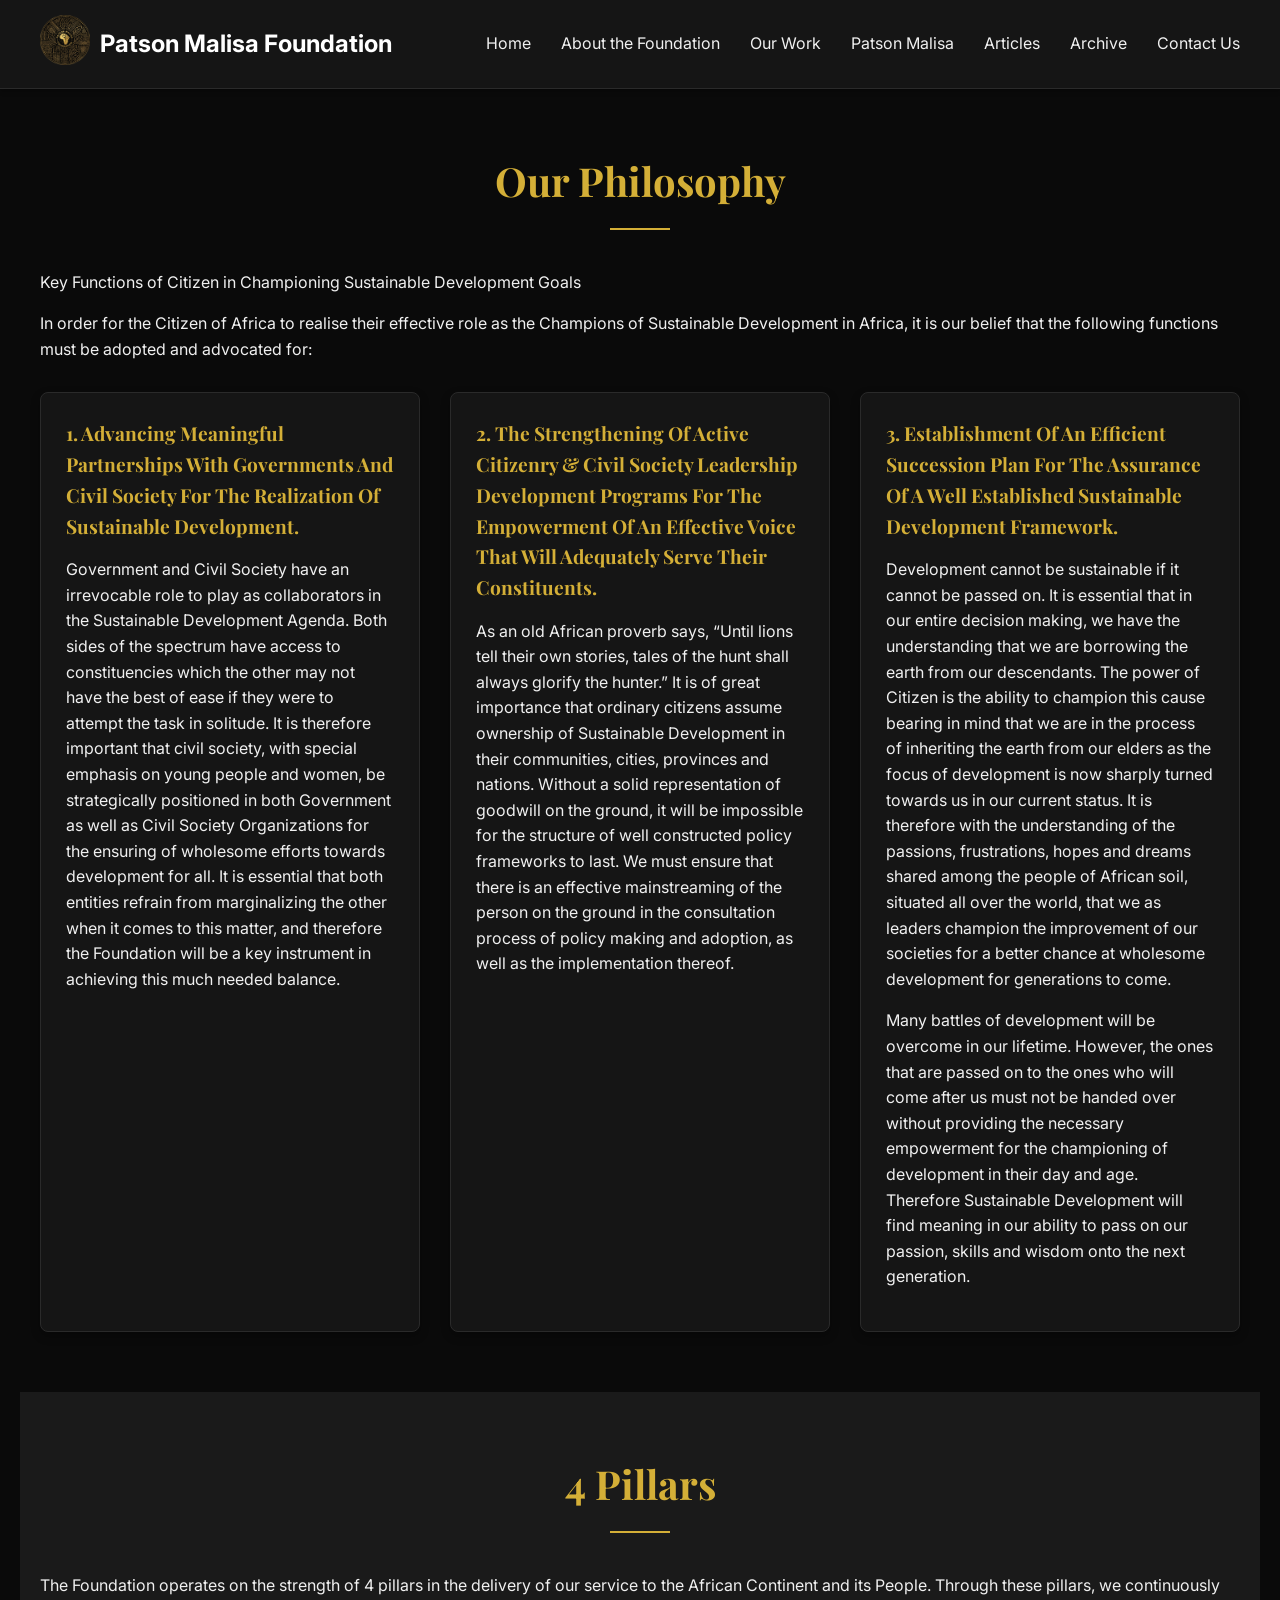
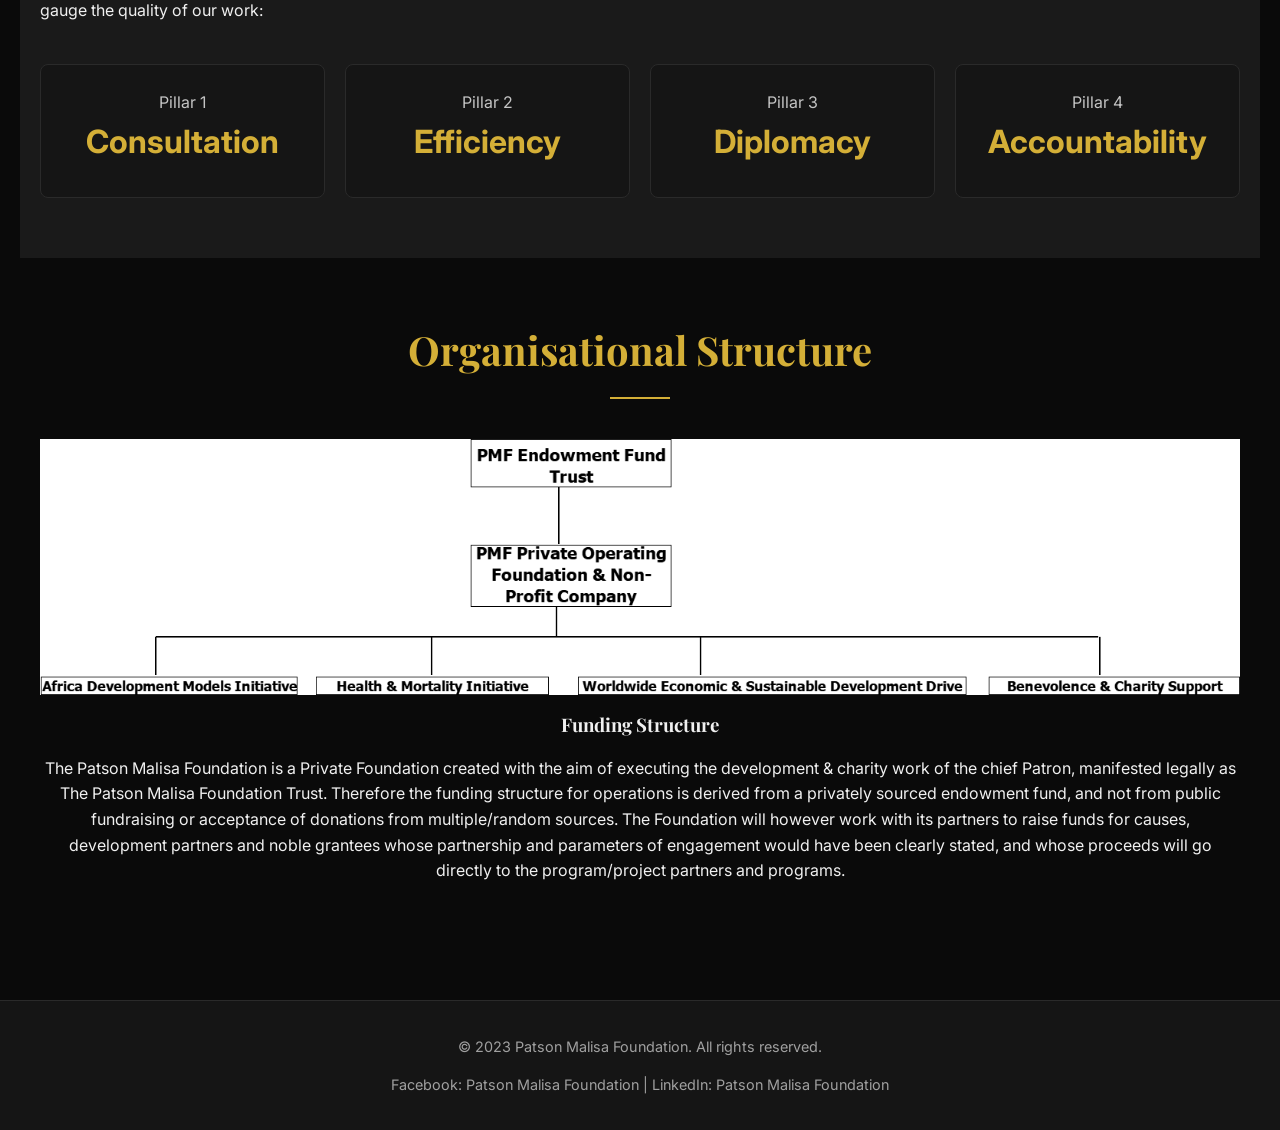
==== commit a5b03bae: "Add files via upload" ====
--- a/about-the-foundation.html
+++ b/about-the-foundation.html
@@ -80,7 +80,7 @@
 
         <section id="org-structure" class="section center-content">
             <h2 class="section-title">Organisational Structure</h2>
-            <img src="img.png" alt="Organisational Structure">
+            <img src="img.png" alt="Organisational Structure" class="structure-diagram" width="1566" height="334">
             <h3>Funding Structure</h3>
             <p>The Patson Malisa Foundation is a Private Foundation created with the aim of executing the development & charity work of the chief Patron, manifested legally as The Patson Malisa Foundation Trust. Therefore the funding structure for operations is derived from a privately sourced endowment fund, and not from public fundraising or acceptance of donations from multiple/random sources. The Foundation will however work with its partners to raise funds for causes, development partners and noble grantees whose partnership and parameters of engagement would have been clearly stated, and whose proceeds will go directly to the program/project partners and programs.</p>
         </section>
--- a/style.css
+++ b/style.css
@@ -188,6 +188,16 @@
 .center-content {
     text-align: center;
 }
+
+/* Organisational Structure diagram - fitted to page margins and aligned with the page text layout */
+#org-structure .structure-diagram {
+    max-width: 100%;
+    height: auto;
+    display: block;
+    margin: 25px auto 15px;
+    object-fit: contain;
+}
+
 
 /* Card-Based Design */
 .card-grid {
